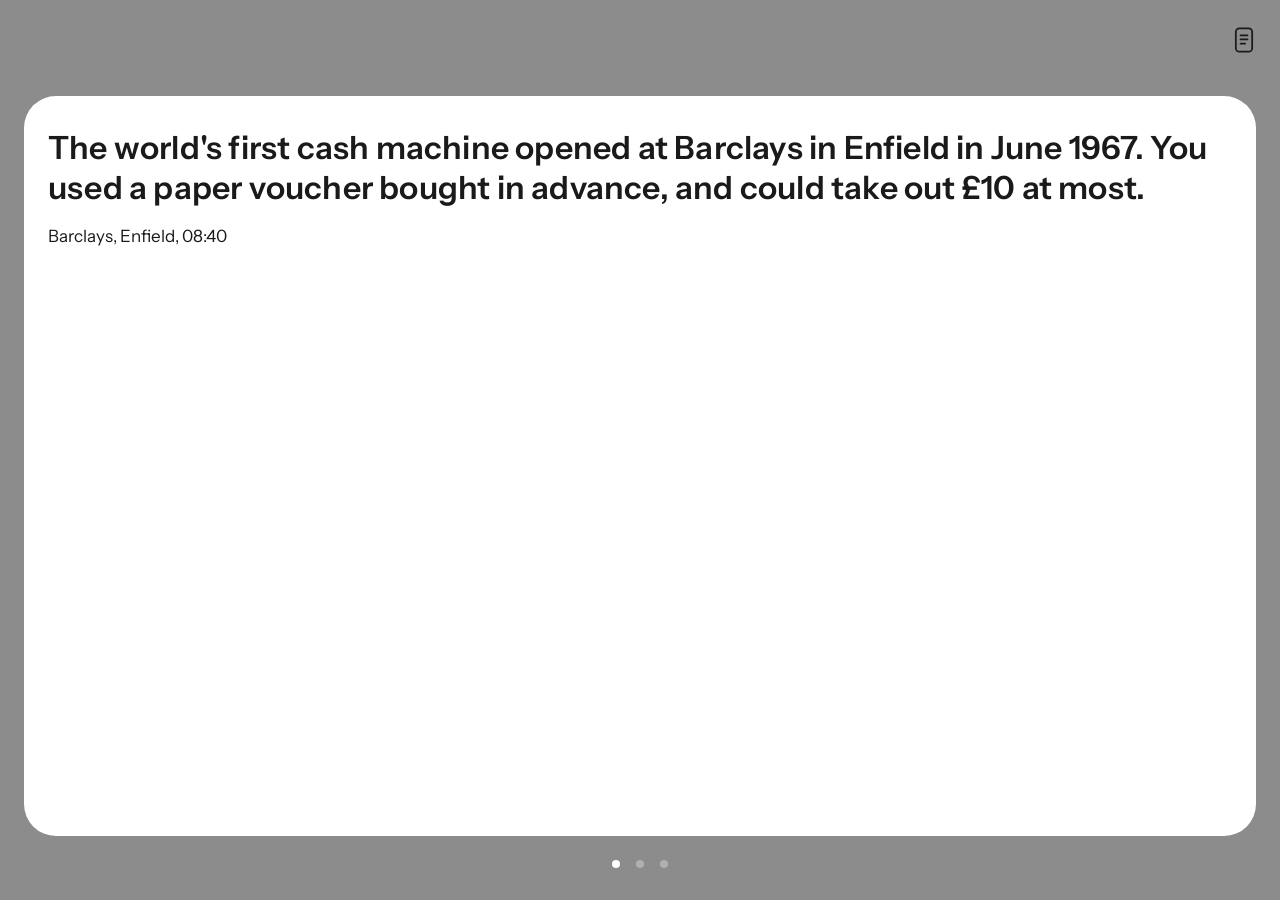
==== site/proto/app/index.html @ 73391fce "Preview only, never merge: app rings with dust at /proto/app Co-Authored-By: Claude Opus 5.5 <norepl" ====
<!DOCTYPE html>
<html lang="en">
<head>
<meta charset="utf-8">
<meta name="viewport" content="width=device-width, initial-scale=1, maximum-scale=1, user-scalable=no">
<title>Forn</title>
<style>
/* Forn's app screen: the rings, with tonight's cards on top. Ported from Stepback prototype 2 (18 Nov).
   Runs offline in the app's WebView: Instrument Sans and three.js are bundled next to this file. */
@font-face { font-family: "Instrument Sans"; src: url("instrument_sans.ttf"); font-weight: 400 700; }
:root {
  --ink: #1A1A1A;
  --ink-soft: #1A1A1A; /* 18 Nov: all body text black, same as --ink */
  --font: "Instrument Sans", system-ui, sans-serif;
}
* { box-sizing: border-box; -webkit-tap-highlight-color: transparent; }
html, body { height: 100%; margin: 0; background: #FFFFFF; font-family: var(--font); color: var(--ink); overflow: hidden; }
button { font-family: var(--font); }
#gl { position: fixed; inset: 0; width: 100%; height: 100%; touch-action: none; display: block; }
.icon-btn { position: fixed; top: 16px; right: 12px; width: 48px; height: 48px; border: 0; border-radius: 24px; background: transparent; color: var(--ink); display: grid; place-items: center; z-index: 2; }
.tally { position: fixed; left: 24px; right: 24px; bottom: 24px; margin: 0; font-size: 17px; line-height: 24px; color: var(--ink); pointer-events: none; text-wrap: pretty; z-index: 1; /* plain ink: where a ball sits under it, the text bleeds into the black (Tony, 19 Nov) */ transition: opacity 300ms ease; }
.tally strong { display: block; margin-bottom: 16px; font-size: 32px; line-height: 40px; font-weight: 600; color: inherit; letter-spacing: 0.2px; }
body.carded .tally { opacity: 0; }

/* Cards: white, on the 3D view under a dim scrim. A plain stack: the next card is just there. */
#cards { position: fixed; inset: 0; z-index: 4; background: rgba(26,26,26,0.5); padding: 96px 24px 24px; display: flex; flex-direction: column; transition: opacity 300ms ease; }
#cards.gone { opacity: 0; pointer-events: none; }
#cards.wait { opacity: 0; pointer-events: none; } /* 9pm: the dust gathers first, then the cards fade in */
#cards[hidden] { display: none; }
.deck { position: relative; flex: 1; }
.card { position: absolute; inset: 0; border-radius: 32px; background: #FFFFFF; color: var(--ink); padding: 32px 24px 24px; display: flex; flex-direction: column; touch-action: none; user-select: none; will-change: transform; }
.card h2 { margin: 0; font-size: 32px; line-height: 40px; font-weight: 600; letter-spacing: 0.2px; text-wrap: balance; }
.card p { margin: 16px 0 0; font-size: 17px; line-height: 24px; color: var(--ink-soft); text-wrap: pretty; }
.card .grow { flex: 1; }
.pips { display: flex; gap: 8px; justify-content: center; height: 8px; margin-top: 24px; }
.pips i { width: 8px; height: 8px; border-radius: 4px; background: rgba(255,255,255,0.32); }
.pips i.now { background: #FFFFFF; }
/* Tonight's pips are buttons too (22 Nov): 24px to tap, the same 8px dot inside. */
#pips { gap: 0; height: 24px; margin-top: 16px; }
#pips button { width: 24px; height: 24px; padding: 8px; border: 0; background: none; }
#pips button i { display: block; }

/* A reopened find: same card, same scrim. */
.peek { position: fixed; inset: 0; z-index: 5; padding: 96px 24px 24px; background: rgba(26,26,26,0.5); display: none; }
.peek.on { display: flex; flex-direction: column; }
.peek .card { position: relative; inset: auto; flex: 1; touch-action: pan-y; }
.pill { height: 64px; width: 100%; border-radius: 999px; border: 1px solid var(--ink); background: transparent; color: var(--ink); font: 600 17px/24px var(--font); }
.pill + .pill { margin-top: 16px; }

/* How it works: a full page with a back arrow, as Relay's settings. */
.page { position: fixed; inset: 0; z-index: 6; background: #FFFFFF; color: var(--ink); overflow-y: auto; padding: 16px 24px 48px; display: none; }
.page.on { display: block; }
.page .head { display: flex; align-items: center; gap: 4px; margin: 0 0 0 -12px; }
.page .back { width: 48px; height: 48px; border: 0; border-radius: 24px; background: transparent; color: var(--ink); display: grid; place-items: center; }
.page h2 { margin: 0; font-size: 20px; line-height: 28px; font-weight: 600; letter-spacing: 0.2px; }
.page section { margin-top: 24px; }
.page h3 { margin: 0; font-size: 17px; line-height: 24px; font-weight: 600; }
.page p { margin: 8px 0 0; font-size: 17px; line-height: 24px; color: var(--ink-soft); text-wrap: pretty; }
.page .pills { margin-top: 16px; }
.page .lbl { margin-top: 16px; color: var(--ink); font-size: 15px; line-height: 20px; }
.seg { display: flex; flex-wrap: wrap; gap: 8px; margin-top: 8px; }
.seg button { height: 40px; padding: 0 16px; border-radius: 20px; border: 1px solid var(--ink); background: transparent; color: var(--ink); font: 600 15px/1 var(--font); }
.seg button[aria-pressed="true"] { background: var(--ink); color: #FFFFFF; }
.pill[hidden] { display: none; }
.pill[hidden] + .pill { margin-top: 0; }
@media (prefers-reduced-motion: reduce) { .card { transition: none !important; } }
</style>
</head>
<body>
<canvas id="gl"></canvas>
<button type="button" class="icon-btn" id="how" aria-label="How it works"><svg width="28" height="28" viewBox="0 0 24 24" aria-hidden="true"><rect x="5" y="2" width="14" height="20" rx="3" fill="none" stroke="currentColor" stroke-width="1.5"/><path d="M9 8h6M9 11.5h6M9 15h4" fill="none" stroke="currentColor" stroke-width="1.5" stroke-linecap="round"/></svg></button>
<p class="tally" id="tally"></p>

<div class="peek" id="peek" role="dialog" aria-label="A find">
  <article class="card"><h2 id="peekFact"></h2><p id="peekMeta"></p><div class="grow"></div><button type="button" class="pill" id="peekMore">Tell me more</button><button type="button" class="pill" id="peekClose">Close</button></article>
  <div class="pips" id="peekPips" aria-hidden="true"></div>
</div>

<div id="cards" role="dialog" aria-label="Tonight's finds" hidden>
  <div class="deck" id="deck"></div>
  <div class="pips" id="pips" aria-hidden="true"></div>
</div>

<div class="page" id="sheet" role="dialog" aria-label="How it works">
  <div class="head"><button type="button" class="back" id="sheetClose" aria-label="Back"><svg viewBox="0 -960 960 960" width="28" height="28" fill="currentColor" aria-hidden="true"><path d="m274-450 227 227q9 9 9 21t-9 21q-9 9-21 9t-21-9L181-459q-5-5-7-10t-2-11q0-6 2-11t7-10l278-278q9-9 21-9t21 9q9 9 9 21t-9 21L274-510h496q13 0 21.5 8.5T800-480q0 13-8.5 21.5T770-450H274Z"/></svg></button><h2>How it works</h2></div>
  <section><h3>Go about your day</h3><p>Forn notices the places you pass: near, under or over. At 9pm it tells you the best of them. Up to five, fewer on a quiet day.</p></section>
  <section><h3>Dust</h3><p>Every place you pass leaves dust on that day's ring: history you haven't uncovered yet. Lots of dust means you walked through lots of history.</p></section>
  <section><h3>Balls</h3><p>Each night Forn uncovers up to five places, and they become black balls. Tap one to read it again. Pass the dusty places again to uncover more. One ring for each day, today in the middle.</p></section>
  <section><h3>What it needs</h3><p>Your location, all the time, so it knows what you passed with your phone in your pocket. Notifications, for 9pm.</p></section>
  <section><h3>Tell me more</h3><p>Tap a ball, then Tell me more. It hands a question about that place to the app you pick: your AI, a search or your notes.</p></section>
  <section><h3>Privacy</h3><p>No track of where you went. It only notes the places you passed and when. Nothing leaves your phone, unless you share a place with Tell me more.</p></section>
  <section><h3>Testing</h3><p id="testInfo"></p>
    <div class="pills"><button type="button" class="pill" id="walkBtn"></button><button type="button" class="pill" id="sixBtn"></button><button type="button" class="pill" id="dataBtn">Send my data</button></div>
  </section>
  <section><h3>About</h3><p>Facts written from Historic England, Historic Environment Scotland and local history sources. Font: Instrument Sans (SIL OFL). Back icon: Material Symbols (Apache 2.0).</p></section>
</div>

<script>
// Test aid: if the page breaks, say so on screen instead of showing a blank white page.
window.onerror = (m, s, l) => { const t = document.getElementById("tally"); if (t) t.innerHTML = "<strong>Something broke</strong>" + String(m).replace(/</g, "&lt;") + " (line " + l + ")"; };
</script>
<script src="three.js"></script>
<script>
/* ---------- Data from the phone ---------- */
// Forn (the app) gives: today's day key, the finds uncovered so far, tonight's cards (until paged through) and the dust:
// every place passed, by day and time, except where it was uncovered that night (22 Nov).
// Opened in a browser without the app, it plays an example 9pm: today's dust gathers into three balls, the cards
// page through, then it pulls back to a month of example rings. Reload to play it again.
const N = window.Forn || (() => {
  const t = new Date(), key = d => { const x = new Date(t); x.setDate(x.getDate() - d); return x.getFullYear() + '-' + String(x.getMonth() + 1).padStart(2, '0') + '-' + String(x.getDate()).padStart(2, '0'); };
  const at = (d, h) => { const x = new Date(t); x.setDate(x.getDate() - d); x.setHours(Math.floor(h), Math.round((h % 1) * 60), 0, 0); return x.getTime(); };
  const tonight = [{"id": "first-atm", "fact": "The world's first cash machine opened at Barclays in Enfield in June 1967. You used a paper voucher bought in advance, and could take out \u00a310 at most.", "place": "Barclays, Enfield"}, {"id": "duck-island-bombs", "fact": "Duck Island in St James's Park was home to the park's bird keeper. In 1894 it was also chosen as a safe spot to defuse terrorist bombs found in Westminster.", "place": "Duck Island, St James's Park"}, {"id": "bomber-command-roof", "fact": "The roof of the Bomber Command Memorial in Green Park is made from a Halifax bomber that crashed in Belgium in 1944. It was pulled out of a swamp in 1997.", "place": "Green Park"}], hours = [8.67, 13.2, 17.9];
  const finds = tonight.map((f, i) => ({ ...f, day: key(0), at: at(0, hours[i]) }));
  const dust = [7.6, 9.4, 11.6, 15.4, 16.5, 19.6, 20.4].map((h, i) => ({ id: 'ex-today-' + i, day: key(0), at: at(0, h) }));
  let seed = 11; const r = () => { seed = (seed * 16807) % 2147483647; return (seed - 1) / 2147483646; };
  const hour = () => { const k = r(); return k < 0.4 ? 8 + r() * 1.2 : k < 0.75 ? 17.5 + r() * 1.5 : k < 0.9 ? 12.5 + r() : 7 + r() * 15; };
  for (let d = 1; d <= 30; d++) {
    if (r() > 0.7) continue; // a day at home: nothing passed
    const told = r() < 0.6 ? 1 + Math.floor(r() * 2) : 0, left = Math.floor(r() * 5);
    for (let i = 0; i < told; i++) finds.push({ id: 'ex-' + d + '-' + i, fact: 'An example find. Yours will hold a fact about somewhere you passed that day.', place: 'Example', day: key(d), at: at(d, hour()) });
    for (let i = 0; i < left; i++) dust.push({ id: 'ex-dust-' + d + '-' + i, day: key(d), at: at(d, hour()) });
  }
  let seen = false;
  return {
    state: () => JSON.stringify({ today: key(0), finds, dust, cards: seen ? [] : tonight.map(f => f.id), recording: false, saved: '' }),
    seen: () => { seen = true; }, tellNow: () => {}, record: () => '', share: t => console.log('share:', t),
  };
})();
let S = JSON.parse(N.state());
const DAY = 864e5;
const dayDate = key => { const [y, m, d] = key.split('-').map(Number); return new Date(y, m - 1, d); };
const dayIndex = key => Math.round((dayDate(S.today) - dayDate(key)) / DAY);
const fmtDate = (key, at) => {
  const d = dayDate(key).toLocaleDateString('en-GB', { weekday: 'short', day: 'numeric', month: 'short' });
  return at ? d + ', ' + new Date(at).toLocaleTimeString('en-GB', { hour: '2-digit', minute: '2-digit' }) : d;
};

const reduce = matchMedia('(prefers-reduced-motion: reduce)').matches;
/* ---------- Cards ---------- */
// No verdict (22 Nov): tonight's cards just page. Swipe left or tap for the next, swipe right for the one before,
// or tap a pip. Past the last card they're done, and the view pulls back to the whole.
const deck = document.getElementById('deck'), pips = document.getElementById('pips'), cardsEl = document.getElementById('cards');
let CARDS = [], idx = 0, hold = false;
function esc(s) { return String(s).replace(/[&<>"]/g, c => ({ '&': '&amp;', '<': '&lt;', '>': '&gt;', '"': '&quot;' }[c])); }
const nb = s => s.replace(/-/g, '\u2011'); // hyphenated words never break
function renderCard() {
  const f = CARDS[idx], el = document.createElement('article');
  el.className = 'card';
  el.innerHTML = `<h2>${nb(esc(f.fact))}</h2><p>${esc(f.place)}${f.at ? ', ' + new Date(f.at).toLocaleTimeString('en-GB', { hour: '2-digit', minute: '2-digit' }) : ''}</p>`;
  el.setAttribute('aria-label', `Find ${idx + 1} of ${CARDS.length}. Swipe or tap for the next one.`);
  deck.innerHTML = ''; deck.appendChild(el); wire(el);
  pips.innerHTML = CARDS.length > 1 ? CARDS.map((_, i) => `<button type="button" aria-label="Find ${i + 1} of ${CARDS.length}"><i class="${i === idx ? 'now' : ''}"></i></button>`).join('') : '';
}
function page(n) { if (n < 0) return; if (n >= CARDS.length) { finish(); return; } idx = n; renderCard(); }
pips.addEventListener('click', e => { const b = e.target.closest('button'); if (b) page([...pips.children].indexOf(b)); });
function wire(el) {
  let x0 = null, y0 = 0;
  el.addEventListener('pointerdown', e => { x0 = e.clientX; y0 = e.clientY; });
  el.addEventListener('pointerup', e => {
    if (x0 == null) return; const dx = e.clientX - x0, dy = e.clientY - y0; x0 = null;
    if (Math.abs(dx) > 48 && Math.abs(dx) > Math.abs(dy)) page(idx + (dx < 0 ? 1 : -1));
    else if (Math.hypot(dx, dy) < 10) page(idx + 1);
  });
  el.addEventListener('pointercancel', () => { x0 = null; });
}
function finish() {
  if (!hold) return; hold = false; N.seen(S.today);
  cardsEl.classList.add('gone'); document.body.classList.remove('carded');
  if (pull) pull.start = performance.now() + 300; else controls.autoRotate = true;
  setTimeout(() => { cardsEl.hidden = true; }, 300);
}
function openCards() {
  CARDS = (S.cards || []).map(id => S.finds.find(f => f.id === id)).filter(Boolean);
  if (!CARDS.length) { cardsEl.hidden = true; document.body.classList.remove('carded'); hold = false; return false; }
  idx = 0; cardsEl.hidden = false; cardsEl.classList.remove('gone'); cardsEl.classList.add('wait'); document.body.classList.add('carded');
  renderCard(); hold = true;
  setTimeout(() => cardsEl.classList.remove('wait'), reduce ? 0 : 2000); // the dust gathers into balls first
  return true;
}

/* ---------- Rings ---------- */
// Today in the centre, older days ripple outwards. A ball's angle is the time you passed it, like a clock face.
// Dust (22 Nov) is what you pass: every place passed leaves a pinch of round specks on that day's ring, by the time
// you passed it. At 9pm the uncovered places' dust pulls together into flat black balls. One round shape, two scales.
const canvas = document.getElementById('gl');
const renderer = new THREE.WebGLRenderer({ canvas, antialias: true });
renderer.setPixelRatio(Math.min(devicePixelRatio, 2));
const scene = new THREE.Scene(); scene.background = new THREE.Color('#FFFFFF');
const camera = new THREE.PerspectiveCamera(35, 1, 0.05, 4000);
const SPH = new THREE.SphereGeometry(1, 40, 28);
const MAT_YES = new THREE.MeshBasicMaterial({ color: 0x1A1A1A });
const controls = new THREE.OrbitControls(camera, canvas);
controls.enableDamping = true; controls.dampingFactor = 0.08; controls.autoRotateSpeed = 0.5; controls.enablePan = true; controls.screenSpacePanning = false; // two fingers move across the rings (19 Nov), kept within the disc
let panR = 2, idleT = null, group = null, balls = [], gathers = [], reveal = [], gatherAt = 0, pull = null, nDays = 1, freeK = 1;
controls.addEventListener('start', () => { controls.autoRotate = false; endPull(); clearTimeout(idleT); });
controls.addEventListener('end', () => { idleT = setTimeout(() => controls.autoRotate = true, 4000); });
const R_BALL = 0.12, PINCH = 70, REACH = 0.32, STEP = 0.48; // 19 Nov: smaller balls, wider rings, so neighbouring days never cover each other at the tilt
const centre = new THREE.Vector3();
// Ring radii: oldest day at the core, today outside. A day with a find gets a full ring width; an empty day gets
// a full, thin or no ring (Try it out decides; the real app uses full for now).
let RR = [], HAS = new Set(), emptyMode = 'full', todayWait = false;
function ringR(day) { return RR[day] ?? 0.5; }
function layoutRings() {
  // Today in the centre, older days ripple outwards (19 Nov; was newest outside like a real tree). So the app always
  // opens on the same spot and today's balls sit close together. Before 9pm today takes no ring, so yesterday is the middle.
  RR = new Array(nDays); let r = 0.5;
  for (let d = 0; d < nDays; d++) {
    RR[d] = r;
    const w = d === 0 && todayWait ? 0 : HAS.has(d) || d === 0 ? STEP : emptyMode === 'thin' ? STEP * 0.35 : emptyMode === 'none' ? 0 : STEP;
    r += w;
  }
}
function rng(seed) { return () => { seed = (seed * 16807) % 2147483647; return (seed - 1) / 2147483646; }; }
// A well-mixed hash (FNV-1a plus a final scramble), so ids that differ by one character land far apart.
// The old one gave neighbouring days almost the same angle, so finds lined up in streaks (fixed 18 Nov).
function seedOf(s) {
  let h = 2166136261;
  for (const ch of s) { h ^= ch.charCodeAt(0); h = Math.imul(h, 16777619); }
  h ^= h >>> 15; h = Math.imul(h, 2246822507); h ^= h >>> 13; h = Math.imul(h, 3266489909); h ^= h >>> 16;
  return (h >>> 0) % 2147483646 + 1;
}
// Ring weight: 0 day (dotted hairline), 1 week (Monday), 2 month (the 1st), 3 year (1 January).
// Regular rings (19 Nov): every 7th day a week ring (Mondays), every 4th week a thicker one, every 13th of those
// (52 weeks) the year ring. Counted from Monday 29 Dec 2025 (start of 2026's week 1), so the year ring lands at New Year.
const EPOCH = new Date(2025, 11, 29);
function rankOf(d) { const t = new Date(dayDate(S.today)); t.setDate(t.getDate() - d); if (t.getDay() !== 1) return 0;
  const w = Math.round((t - EPOCH) / 6048e5), m = ((w % 52) + 52) % 52; return m === 0 ? 3 : m % 4 === 0 ? 2 : 1; }
// Round dust (18 Nov): points draw as squares by default, so each particle uses a small round sprite.
const DOT = (() => { const c = document.createElement('canvas'); c.width = c.height = 64; const x = c.getContext('2d');
  x.fillStyle = '#FFFFFF'; x.beginPath(); x.arc(32, 32, 30, 0, Math.PI * 2); x.fill(); return new THREE.CanvasTexture(c); })();
const RING_COL = [0xC8C8C8, 0xA8A8A8, 0x6A6A6A, 0x1A1A1A], RING_W = [0, 0.015, 0.035, 0.08];
// Shared ring materials, so the level of detail (lod, below) can fade a whole kind of ring at once.
const TODAY_MAT = new THREE.LineDashedMaterial({ color: RING_COL[0], dashSize: 0.03, gapSize: 0.07 });
const LINE_MAT = RING_COL.map((c, k) => k === 0 ? new THREE.LineDashedMaterial({ color: c, dashSize: 0.03, gapSize: 0.07, transparent: true }) : new THREE.LineBasicMaterial({ color: c, transparent: true }));
const BAND_MAT = RING_COL.map(c => new THREE.MeshBasicMaterial({ color: c, side: THREE.DoubleSide, transparent: true }));
// Level of detail (18 Nov, after Tony saw a shimmer zoomed out): rings packed closer than a few pixels beat
// against the screen's pixel grid (moire). So fine rings fade as they crowd: day rings first, then Mondays.
// Bands thinner than a pixel hide and leave their hairline, which always draws at one pixel. Today's ring stays.
const PERIOD = [1, 7, 28, 364];
function lod() {
  const dist = camera.position.distanceTo(controls.target) || 1;
  const ppu = innerHeight / (2 * dist * Math.tan(THREE.MathUtils.degToRad(camera.fov) / 2)); // CSS px per unit at the focus
  const fade = px => Math.max(0, Math.min(1, (px - 4) / 4)); // gone under 4px apart, full from 8px
  for (let k = 0; k < 4; k++) {
    const a = k === 3 ? 1 : fade(STEP * PERIOD[k] * ppu);
    LINE_MAT[k].opacity = a; LINE_MAT[k].visible = a > 0.01;
    BAND_MAT[k].opacity = a; BAND_MAT[k].visible = a > 0.01 && RING_W[k] * ppu * renderer.getPixelRatio() >= 1;
  }
}
function ringLoop(R, rank, today) {
  const segs = Math.min(1024, Math.max(96, Math.round(R * 6))), pts = [];
  for (let i = 0; i <= segs; i++) { const a = i / segs * Math.PI * 2; pts.push(new THREE.Vector3(Math.cos(a) * R, 0, Math.sin(a) * R)); }
  const line = new THREE.Line(new THREE.BufferGeometry().setFromPoints(pts), rank === 0 ? (today ? TODAY_MAT : LINE_MAT[0]) : LINE_MAT[rank]);
  if (rank === 0) line.computeLineDistances();
  return line;
}
function guides() {
  for (let d = 0; d < nDays; d++) {
    let rank = rankOf(d);
    if (emptyMode === 'none' && !HAS.has(d) && d !== 0 && rank < 2) continue; // no ring for an empty day; month and year rings stay
    if (d === 0 && todayWait) continue; // today's ring only appears once tonight's finds land (19 Nov)
    const g = new THREE.Group(), R = ringR(d);
    g.add(ringLoop(R, rank, d === 0));
    if (rank) {
      const m = new THREE.Mesh(new THREE.RingGeometry(R - RING_W[rank] / 2, R + RING_W[rank] / 2, Math.min(1024, Math.max(96, Math.round(R * 6)))), BAND_MAT[rank]);
      m.rotation.x = -Math.PI / 2; m.userData.ring = true; g.add(m);
    }
    g.userData.day = d; group.add(g); reveal.push(g);
  }
}
// Where a ball sits on its day's ring (19 Nov): its angle is the time you passed the place, like a clock face
// (midnight at the top), so a regular commute shows as a lane through the years. A small seeded nudge stops ruler-
// straight lines, and balls too close on the same ring are pushed apart so they never overlap. No time (examples,
// old data): a seeded angle. Positions only; nothing stored changes.
const TAU = Math.PI * 2, GAP = 0.34; // GAP: centre to centre along the ring, a little over a ball's width
function placeDay(list) {
  const R = ringR(list[0].d), out = new Map();
  const items = list.map(f => {
    const r = rng(seedOf(f.id + 'at'));
    let th;
    if (f.at) { const t = new Date(f.at); th = ((t.getHours() * 60 + t.getMinutes()) / 1440) * TAU - Math.PI / 2 + (r() - 0.5) * 0.12; }
    else th = r() * TAU;
    return { f, th: ((th % TAU) + TAU) % TAU, y: (r() - 0.5) * 0.08 };
  }).sort((a, b) => a.th - b.th);
  const g = GAP / R, n = items.length;
  if (n * g >= TAU) items.forEach((it, i) => { it.th = items[0].th + i * TAU / n; }); // too many: share the ring evenly
  else if (n > 1) {
    // Fan clusters out from their middle (19 Nov): balls passed close in time spread evenly either side of that
    // time, a gap apart, keeping their order. Start after the widest empty stretch so no cluster straddles the cut.
    let cut = 0, widest = -1;
    for (let i = 0; i < n; i++) { const gap = (i + 1 < n ? items[i + 1].th : items[0].th + TAU) - items[i].th; if (gap > widest) { widest = gap; cut = i + 1; } }
    const seq = items.slice(cut).concat(items.slice(0, cut).map(it => ({ ...it, th: it.th + TAU, orig: it })));
    const want = seq.map(it => it.th);
    let blocks = seq.map((_, i) => ({ a: i, b: i }));
    const centre = bl => { let m = 0; for (let i = bl.a; i <= bl.b; i++) m += want[i]; return m / (bl.b - bl.a + 1); };
    const lo = bl => centre(bl) - (bl.b - bl.a) * g / 2, hi = bl => centre(bl) + (bl.b - bl.a) * g / 2;
    for (let merged = true; merged;) {
      merged = false;
      for (let i = 0; i + 1 < blocks.length; i++) if (hi(blocks[i]) + g > lo(blocks[i + 1])) { blocks.splice(i, 2, { a: blocks[i].a, b: blocks[i + 1].b }); merged = true; break; }
    }
    if (blocks.length > 1 && hi(blocks[blocks.length - 1]) + g > lo(blocks[0]) + TAU) blocks = [{ a: 0, b: n - 1 }]; // touching across the cut: one fan
    blocks.forEach(bl => { const s0 = lo(bl); for (let i = bl.a; i <= bl.b; i++) (seq[i].orig || seq[i]).th = s0 + (i - bl.a) * g; });
  }
  items.forEach(it => out.set(it.f.id, new THREE.Vector3(Math.cos(it.th) * R, it.f.d === 0 ? 0 : it.y, Math.sin(it.th) * R)));
  return out;
}
// Drift (18 Nov): every speck floats slowly like dust in still air. Done on the graphics chip (vertex shader),
// so a year of dust costs the same as still dust. One shared clock; each speck has its own phase, speed and reach.
const DRIFT_T = { value: 0 };
function driftMat(m) {
  m.onBeforeCompile = sh => {
    sh.uniforms.uDrift = DRIFT_T;
    sh.vertexShader = 'attribute vec4 seed;\nuniform float uDrift;\n' + sh.vertexShader.replace('#include <begin_vertex>',
      `#include <begin_vertex>
      float tt = uDrift * seed.y;
      transformed += vec3(sin(tt + seed.x), 0.6 * sin(tt * 0.8 + seed.w), cos(tt * 0.9 + seed.x)) * seed.z;`);
  };
  m.customProgramCacheKey = () => 'drift';
  return m;
}
// A pinch of dust (22 Nov, same as the landing page): 70 small round specks around the place, not a full burst.
function pinch(pos, r, ends, seeds) {
  for (let i = 0; i < PINCH; i++) {
    const u = r() * 2 - 1, th = r() * TAU, s = Math.sqrt(1 - u * u), d = REACH * (0.25 + Math.pow(r(), 0.7) * 0.75);
    ends.push(pos.x + s * Math.cos(th) * d, pos.y + u * d, pos.z + s * Math.sin(th) * d);
    seeds.push(r() * 6.283, 0.25 + r() * 0.5, 0.02 + r() * 0.04, r() * 6.283);
  }
}
function specks(pos, seeds) {
  const geo = new THREE.BufferGeometry();
  geo.setAttribute('position', new THREE.BufferAttribute(new Float32Array(pos), 3));
  geo.setAttribute('seed', new THREE.BufferAttribute(new Float32Array(seeds), 4));
  // Solid light grey, no opacity: overlapping specks merge into one flat grey (19 Nov).
  const pts = new THREE.Points(geo, driftMat(new THREE.PointsMaterial({ color: 0xC8C8C8, size: 0.022, map: DOT, alphaTest: 0.5 })));
  group.add(pts); return pts;
}
// Where a pinch sits: the clock-face angle of the time you passed, with the same small nudge as a ball. No fanning:
// dust can overlap, that's what dust does.
function dustPos(x) {
  const r = rng(seedOf(x.id + x.day + 'at')), R = ringR(x.d);
  let th;
  if (x.at) { const t = new Date(x.at); th = ((t.getHours() * 60 + t.getMinutes()) / 1440) * TAU - Math.PI / 2 + (r() - 0.5) * 0.12; }
  else th = r() * TAU;
  return new THREE.Vector3(Math.cos(th) * R, x.d === 0 ? 0 : (r() - 0.5) * 0.08, Math.sin(th) * R);
}
function endPull() {
  if (!pull) return; pull = null;
  reveal.forEach(o => { o.visible = o.userData.day >= 0; });
  controls.target.copy(centre); controls.autoRotate = true;
}
function fit(reach) {
  const t = Math.tan(THREE.MathUtils.degToRad(camera.fov) / 2), vf = Math.atan(t * freeK), hf = Math.atan(t * camera.aspect);
  return reach * 1.15 / Math.sin(Math.min(vf, hf));
}

/* Try it out removed 18 Nov (Scotland test): demo stays off. */
let demo = false, DEMO = null;
const OPT = { span: 182, kept: 50, busy: 'normal', empty: 'full' };
const POOL = ['Stane Street', 'Leadenhall Market', 'Chanctonbury Ring', 'Box Hill', 'Richmond Park', 'Kingston', 'Wimbledon Common',
  'Merton Priory', 'Leith Hill', 'Southwark', 'Ranmore Common', 'Cannon Hill Common', 'Beverley Brook', 'Portlethen Moss', 'Aberdeen harbour'];
function keyFor(d) { const t = dayDate(S.today); t.setDate(t.getDate() - d); return t.getFullYear() + '-' + String(t.getMonth() + 1).padStart(2, '0') + '-' + String(t.getDate()).padStart(2, '0'); }
// Example times (19 Nov): mostly a morning and an evening commute plus a lunchtime walk, so the clock-face angles show lanes.
function demoAt(d, r) {
  const t = dayDate(keyFor(d)), k = r(), h = k < 0.4 ? 8 + r() * 1.2 : k < 0.75 ? 17.5 + r() * 1.5 : k < 0.9 ? 12.5 + r() : 7 + r() * 15;
  t.setHours(Math.floor(h), Math.floor((h % 1) * 60)); return t.getTime();
}
function demoFinds() {
  const r = rng(7), finds = [], dust = [];
  const pDay = { quiet: 0.2, normal: 0.55, busy: 0.9 }[OPT.busy], most = { quiet: 1, normal: 2, busy: 5 }[OPT.busy];
  for (let d = OPT.span; d >= 1; d--) {
    if (r() > pDay + 0.2) continue; // a day at home
    const n = r() < OPT.kept / 100 ? 1 + Math.floor(r() * most) : 0, left = Math.floor(r() * 4);
    for (let i = 0; i < n; i++) {
      const place = POOL[Math.floor(r() * POOL.length)];
      finds.push({ id: 'demo-' + d + '-' + i, place, fact: 'An example find. Yours will hold a fact about somewhere you passed that day.', day: keyFor(d), at: demoAt(d, r) });
    }
    for (let i = 0; i < left; i++) dust.push({ id: 'demo-dust-' + d + '-' + i, day: keyFor(d), at: demoAt(d, r) });
  }
  return { finds, dust };
}
const spanName = d => ({ 182: 'Six months', 30: 'One month', 120: 'Four months', 365: 'One year', 1461: 'Four years' }[d]);

function build() {
  if (group) { scene.remove(group); group.traverse(o => { if (o.isPoints || o.isLine || o.userData.ring) { o.geometry.dispose(); o.material.dispose(); } }); }
  group = new THREE.Group(); scene.add(group); balls = []; gathers = []; reveal = []; pull = null;
  if (demo && !DEMO) DEMO = demoFinds();
  const finds = (demo ? S.finds.concat(DEMO.finds) : S.finds).map(f => ({ ...f, d: dayIndex(f.day) })).filter(f => f.d >= 0);
  const dust = (demo ? (S.dust || []).concat(DEMO.dust) : S.dust || []).map(x => ({ ...x, d: dayIndex(x.day) })).filter(x => x.d >= 0); // passes after 9pm wait for tomorrow's ring
  nDays = Math.max(1, demo ? OPT.span + 1 : 1, ...finds.map(f => f.d + 1), ...dust.map(x => x.d + 1));
  emptyMode = demo ? OPT.empty : 'full';
  HAS = new Set(finds.map(f => f.d).concat(dust.map(x => x.d)));
  todayWait = !HAS.has(0) && HAS.size > 0; // today's ring appears with its first dust (22 Nov)
  layoutRings();
  guides();
  const nine = hold; // tonight's cards are waiting: play the gather first
  const today = finds.filter(f => f.d === 0), focus = new THREE.Vector3(), todayPos = [];
  let maxR = Math.max(0.5, ...RR.filter(x => x != null));
  const byDay = new Map(); finds.forEach(f => { if (!byDay.has(f.d)) byDay.set(f.d, []); byDay.get(f.d).push(f); });
  const POS = new Map(); byDay.forEach(list => placeDay(list).forEach((v, k) => POS.set(k, v)));
  finds.forEach(f => {
    const pos = POS.get(f.id);
    maxR = Math.max(maxR, pos.length());
    if (f.d === 0) { focus.add(pos.clone().divideScalar(today.length)); todayPos.push(pos); }
    const m = new THREE.Mesh(SPH, MAT_YES); m.scale.setScalar(R_BALL); m.position.copy(pos);
    m.userData = { f, day: f.d }; group.add(m); balls.push(m); reveal.push(m);
    // Tonight's finds start as their pinch of dust, which pulls together into the ball.
    if (nine && f.d === 0 && !reduce) {
      const ends = [], seeds = []; pinch(pos, rng(seedOf(f.id + 'dust')), ends, seeds);
      const start = new Float32Array(ends.length); for (let i = 0; i < start.length; i += 3) start.set([pos.x, pos.y, pos.z], i);
      const pts = specks(ends, seeds); pts.userData.day = 0; reveal.push(pts);
      m.visible = false; m.scale.setScalar(0.0001);
      gathers.push({ pts, ball: m, start, end: Float32Array.from(ends) });
    }
  });
  // Settled dust: one set of specks per day, so a year of dust stays cheap.
  const perDay = new Map();
  dust.forEach(x => {
    if (!perDay.has(x.d)) perDay.set(x.d, { ends: [], seeds: [] });
    const p = perDay.get(x.d); pinch(dustPos(x), rng(seedOf(x.id + x.day + 'dust')), p.ends, p.seeds);
  });
  perDay.forEach((p, d) => { const pts = specks(p.ends, p.seeds); pts.userData.day = d; reveal.push(pts); });
  gatherAt = performance.now();
  const weekday = dayDate(S.today).toLocaleDateString('en-GB', { weekday: 'long' });
  const passed = dust.filter(x => x.d === 0).length || dust.length;
  document.getElementById('tally').innerHTML = demo
    ? `<strong>${spanName(OPT.span)}</strong>An example of six months. Turn it off in How it works.`
    : !finds.length && !dust.length
    ? `<strong>${weekday}</strong>Nothing yet. Go about your day, and find out at 9pm.`
    : !finds.length
    ? `<strong>${weekday}</strong>Dust from ${passed} ${passed === 1 ? 'place' : 'places'} so far. Find out at 9pm.`
    : `<strong>${nDays === 1 ? weekday : todayWait && nDays === 2 ? dayDate(keyFor(1)).toLocaleDateString('en-GB', { weekday: 'long' }) : 'Your rings'}</strong>${finds.length} uncovered. The rest is dust, for now. Tap a ball to read it again.`;
  resize();
  const spread = Math.max(0, ...todayPos.map(p => p.distanceTo(focus)));
  const far = fit(Math.max(1.3, maxR + 0.5)), near = fit(Math.max(0.9, spread + 0.8));
  const dir = new THREE.Vector3(1, 1.3, 1).normalize();
  const live = nine && !reduce && today.length > 0 && far > near * 1.05;
  const from = live ? focus : centre;
  panR = maxR + 0.3;
  controls.target.copy(from); controls.minDistance = 1.5; controls.maxDistance = far * 1.6;
  camera.far = far * 4; camera.updateProjectionMatrix();
  camera.position.copy(from).add(dir.clone().multiplyScalar(live ? near : far)); controls.update();
  controls.autoRotate = !nine;
  // The pull back waits for the cards; finish() starts it.
  pull = live ? { from: near, to: far, t0: from.clone(), start: Infinity, dur: 2.6 } : null;
  if (pull) reveal.forEach(o => { o.visible = o.userData.day === 0 && !gathers.some(g => g.ball === o); });
}

/* Tap a black ball: its card comes back, with the date and time. */
const ray = new THREE.Raycaster(), ptr = new THREE.Vector2();
let downAt = null;
canvas.addEventListener('pointerdown', e => { downAt = [e.clientX, e.clientY]; });
canvas.addEventListener('pointerup', e => {
  if (!downAt || Math.hypot(e.clientX - downAt[0], e.clientY - downAt[1]) > 6) return;
  const r = canvas.getBoundingClientRect();
  ptr.set(((e.clientX - r.left) / r.width) * 2 - 1, -((e.clientY - r.top) / r.height) * 2 + 1);
  ray.setFromCamera(ptr, camera);
  const hit = ray.intersectObjects(balls)[0];
  if (!hit) return;
  showPeek(hit.object.userData.f, false);
  controls.autoRotate = false; endPull();
});
// Reopened cards (19 Nov): swipe to step through that day's kept finds in time order without closing; the run stops at the day's last card. Right for earlier,
// left for later, like paging photos. The rings glide to each ball behind the scrim; dots show the day's finds.
let glide = null;
function keptInOrder() { return balls.map(m => m.userData.f).sort((a, b) => b.d - a.d || (a.at || 0) - (b.at || 0)); }
function showPeek(f, move) {
  peekFind = f;
  document.getElementById('peekFact').textContent = f.fact;
  document.getElementById('peekMeta').textContent = `${f.place}, ${fmtDate(f.day, f.at)}`;
  document.getElementById('peekMore').hidden = String(f.id).startsWith('demo-'); // example finds open a placeholder card, nothing to ask about
  const day = keptInOrder().filter(g => g.d === f.d);
  document.getElementById('peekPips').innerHTML = day.length > 1 ? day.map(g => `<i${g === f ? ' class="now"' : ''}></i>`).join('') : '';
  document.getElementById('peek').classList.add('on');
  if (move) { const m = balls.find(b => b.userData.f === f); if (m) glide = m.position.clone(); }
}
(() => {
  const card = document.querySelector('#peek .card'); let sx = null, sy = 0;
  card.addEventListener('pointerdown', e => { if (e.target.closest('button')) return; sx = e.clientX; sy = e.clientY; });
  card.addEventListener('pointerup', e => {
    if (sx === null) return; const dx = e.clientX - sx, dy = e.clientY - sy; sx = null;
    if (Math.abs(dx) < 50 || Math.abs(dx) < Math.abs(dy)) return;
    const list = keptInOrder().filter(g => g.d === peekFind.d), i = list.indexOf(peekFind), j = i + (dx > 0 ? -1 : 1); // within the tapped day only: tap another ring to change day
    if (i >= 0 && j >= 0 && j < list.length) showPeek(list[j], true);
  });
  card.addEventListener('pointercancel', () => { sx = null; });
})();
// Tell me more: a ready-made question, handed to whatever app you pick (Android's share menu).
let peekFind = null;
document.getElementById('peekMore').addEventListener('click', () => {
  if (!peekFind) return;
  N.share(`Tell me more about ${peekFind.place} in the UK. I learned that: ${peekFind.fact} What else is worth knowing about it, and about what's nearby?`);
});
document.getElementById('peekClose').addEventListener('click', () => { document.getElementById('peek').classList.remove('on'); glide = null; controls.autoRotate = true; });

function resize() {
  const w = innerWidth, h = innerHeight; if (!w) return;
  renderer.setSize(w, h, false); camera.aspect = w / h;
  const top = 72, bottom = document.getElementById('tally').getBoundingClientRect().top - 24, freeH = Math.max(160, bottom - top);
  freeK = freeH / h;
  camera.setViewOffset(w, h, 0, h / 2 - (top + bottom) / 2, w, h);
  camera.updateProjectionMatrix();
}
addEventListener('resize', resize);

function tick(now) {
  requestAnimationFrame(tick);
  if (glide) { // ease the view to the ball of the card you swiped to
    const step = glide.clone().sub(controls.target).multiplyScalar(0.12);
    controls.target.add(step); camera.position.add(step);
    if (step.lengthSq() < 1e-8) glide = null;
  }
  // 9pm: tonight's pinches of dust pull together into their balls, then the cards fade in.
  if (gathers.length) {
    const k = Math.max(0, Math.min(1, ((now - gatherAt) / 1000 - 0.5) / 0.9)), ge = k * k * (3 - 2 * k);
    gathers.forEach(g => {
      const a = g.pts.geometry.attributes.position.array;
      for (let i = 0; i < a.length; i++) a[i] = g.end[i] + (g.start[i] - g.end[i]) * ge;
      g.pts.geometry.attributes.position.needsUpdate = true;
      g.pts.visible = ge < 0.97; g.ball.visible = ge > 0; g.ball.scale.setScalar(Math.max(0.0001, R_BALL * ge));
    });
    if (k >= 1) { gathers.forEach(g => { g.pts.visible = false; g.ball.scale.setScalar(R_BALL); g.pts.userData.day = -1; }); gathers = []; }
  }
  if (pull && now >= pull.start) {
    const k = Math.max(0, Math.min(1, (now - pull.start) / 1000 / pull.dur)), e = k < 0.5 ? 4 * k * k * k : 1 - Math.pow(-2 * k + 2, 3) / 2;
    const off = new THREE.Vector3().copy(camera.position).sub(controls.target).normalize();
    controls.target.lerpVectors(pull.t0, centre, e);
    camera.position.copy(controls.target).addScaledVector(off, pull.from * Math.pow(pull.to / pull.from, e));
    reveal.forEach(o => { o.visible = o.userData.day >= 0 && o.userData.day <= e * nDays; });
    if (k >= 1) endPull();
  }
  DRIFT_T.value = performance.now() / 1000; controls.update();
  const off = new THREE.Vector3().subVectors(controls.target, centre); off.y = 0; // keep the pan inside the rings
  if (off.length() > panR) { const back = off.clone().setLength(off.length() - panR); controls.target.sub(back); camera.position.sub(back); }
  lod(); renderer.render(scene, camera);
}

/* ---------- How it works, and the test aids ---------- */
const sheet = document.getElementById('sheet');
function renderTest() {
  const p = S.passed || [];
  document.getElementById('testInfo').textContent = (S.fences ? S.fences + ' ' : '') + (S.recording ? 'Recording your walk. ' : '') + (S.saved ? `Saved to ${S.saved}.` : '');  // no list of today's passes: 9pm stays a surprise
  document.getElementById('walkBtn').textContent = S.recording ? 'Stop and save walk' : 'Record walk';
  document.getElementById('sixBtn').textContent = demo ? 'Back to my rings' : 'Show six months';
}
document.getElementById('how').addEventListener('click', () => { S = JSON.parse(N.state()); renderTest(); sheet.scrollTop = 0; sheet.classList.add('on'); });
document.getElementById('sheetClose').addEventListener('click', () => sheet.classList.remove('on'));
// Show six months (18 Nov, for showing Tony's dad): example finds drawn around your real ones, in memory only.
// Nothing is saved, so your own rings and answers are never touched; closing the app also turns it off.
document.getElementById('dataBtn').addEventListener('click', () => { if (N.exportData) N.exportData(); });
document.getElementById('sixBtn').addEventListener('click', () => {
  demo = !demo; DEMO = null; sheet.classList.remove('on'); S = JSON.parse(N.state()); build();
});
document.getElementById('walkBtn').addEventListener('click', () => { N.record(); S = JSON.parse(N.state()); renderTest(); });

/* Called by the app: on open, on return, and from Android's back button. */
window.forn = {
  refresh() {
    if (hold) return; // tonight's cards are up: leave them
    S = JSON.parse(N.state());
    openCards(); build();
  },
  back() {
    if (hold) { finish(); return true; }
    if (document.getElementById('peek').classList.contains('on')) { document.getElementById('peekClose').click(); return true; }
    if (sheet.classList.contains('on')) { sheet.classList.remove('on'); return true; }
    return false;
  },
};
openCards(); build();
requestAnimationFrame(tick);
</script>
</body>
</html>
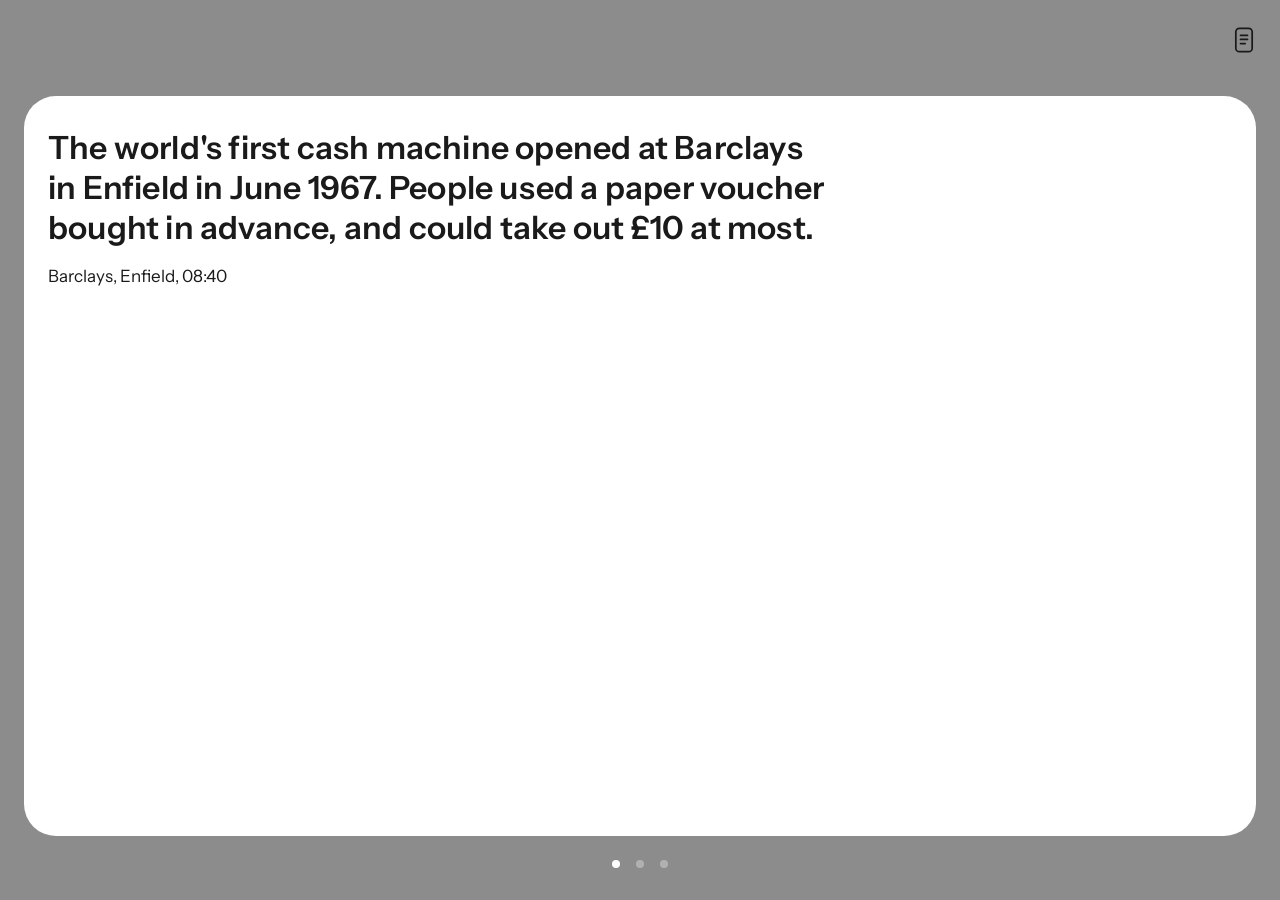
==== commit 595e02d2: "Example card: People used, not You used Co-Authored-By: Claude Opus 5.5 <noreply@anthropic.com> Clau" ====
--- a/site/proto/app/index.html
+++ b/site/proto/app/index.html
@@ -109,7 +109,7 @@
 const N = window.Forn || (() => {
   const t = new Date(), key = d => { const x = new Date(t); x.setDate(x.getDate() - d); return x.getFullYear() + '-' + String(x.getMonth() + 1).padStart(2, '0') + '-' + String(x.getDate()).padStart(2, '0'); };
   const at = (d, h) => { const x = new Date(t); x.setDate(x.getDate() - d); x.setHours(Math.floor(h), Math.round((h % 1) * 60), 0, 0); return x.getTime(); };
-  const tonight = [{"id": "first-atm", "fact": "The world's first cash machine opened at Barclays in Enfield in June 1967. You used a paper voucher bought in advance, and could take out \u00a310 at most.", "place": "Barclays, Enfield"}, {"id": "duck-island-bombs", "fact": "Duck Island in St James's Park was home to the park's bird keeper. In 1894 it was also chosen as a safe spot to defuse terrorist bombs found in Westminster.", "place": "Duck Island, St James's Park"}, {"id": "bomber-command-roof", "fact": "The roof of the Bomber Command Memorial in Green Park is made from a Halifax bomber that crashed in Belgium in 1944. It was pulled out of a swamp in 1997.", "place": "Green Park"}], hours = [8.67, 13.2, 17.9];
+  const tonight = [{"id": "first-atm", "fact": "The world's first cash machine opened at Barclays in Enfield in June 1967. People used a paper voucher bought in advance, and could take out \u00a310 at most.", "place": "Barclays, Enfield"}, {"id": "duck-island-bombs", "fact": "Duck Island in St James's Park was home to the park's bird keeper. In 1894 it was also chosen as a safe spot to defuse terrorist bombs found in Westminster.", "place": "Duck Island, St James's Park"}, {"id": "bomber-command-roof", "fact": "The roof of the Bomber Command Memorial in Green Park is made from a Halifax bomber that crashed in Belgium in 1944. It was pulled out of a swamp in 1997.", "place": "Green Park"}], hours = [8.67, 13.2, 17.9];
   const finds = tonight.map((f, i) => ({ ...f, day: key(0), at: at(0, hours[i]) }));
   const dust = [7.6, 9.4, 11.6, 15.4, 16.5, 19.6, 20.4].map((h, i) => ({ id: 'ex-today-' + i, day: key(0), at: at(0, h) }));
   let seed = 11; const r = () => { seed = (seed * 16807) % 2147483647; return (seed - 1) / 2147483646; };
